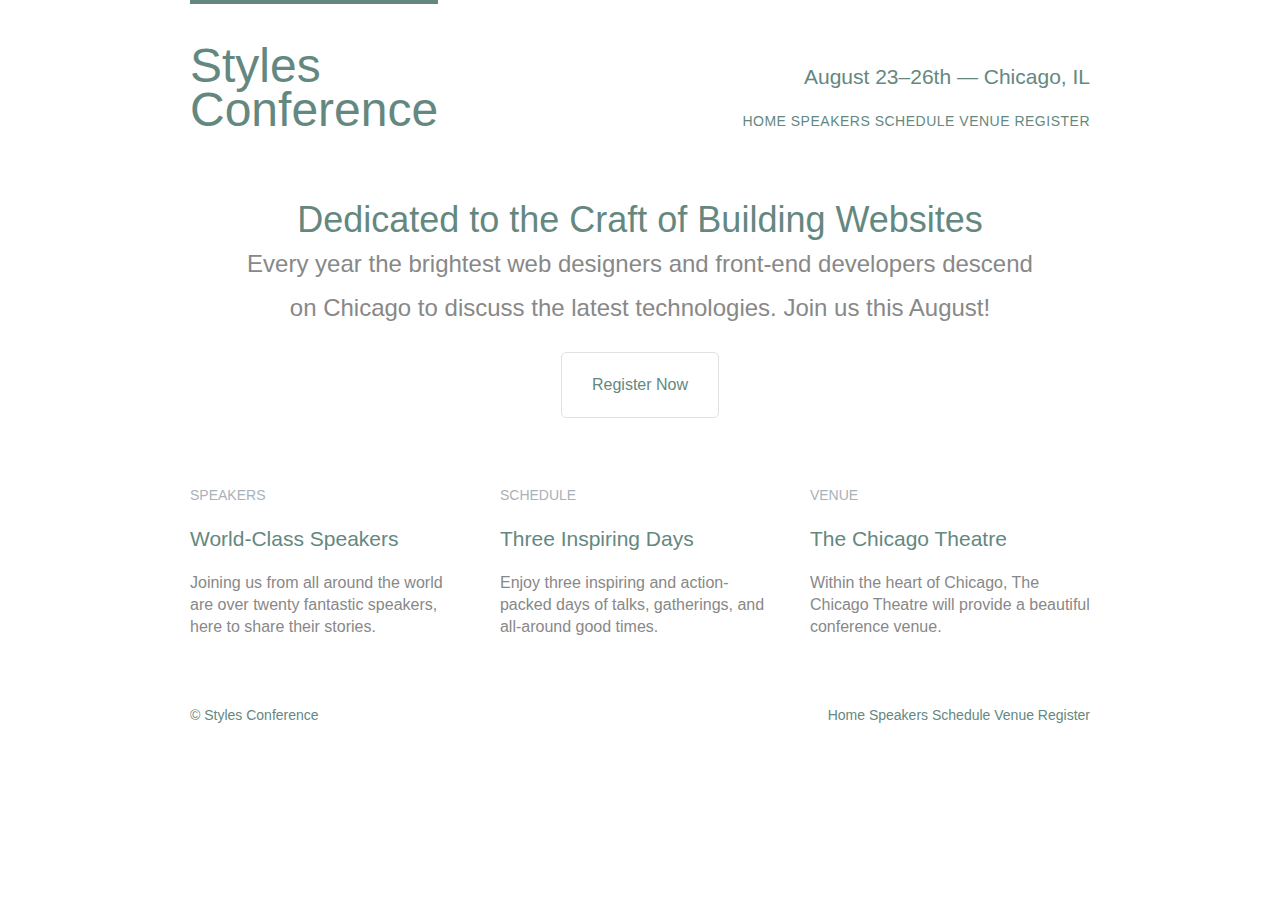
==== styles- conference/index.html @ a1624def "add the font lato" ====
<!DOCTYPE html>
<html>
    <head>
        <meta charset="utf-8">
        <title>Styles Conference</title>
        <link rel="stylesheet" href="assets/stylesheets/main.css">
        <link href="https://fonts.googleapis.com/css2?family=Lato:wght@100;300;400&display=swap" rel="stylesheet">
    </head>

    <header class="container group">
        <h1 class="logo">
            <a href="index.html">Styles <br> Conference</a>
        </h1>
        
        <h3 class="tagline">August 23&ndash;26th &mdash; Chicago, IL</h3>

        <nav class="nav primary-nav">
            <a href="index.html">Home</a>
            <a href="speakers.html">Speakers</a>
            <a href="schedule.html">Schedule</a>
            <a href="venue.html">Venue</a>
            <a href="register.html">Register</a>
        </nav>
    </header>

    <section class="hero container" >
        <h2>Dedicated to the Craft of Building Websites</h2>
        <p>Every year the brightest web designers and front-end developers descend on Chicago to discuss the latest technologies. Join us this August!</p>

        <a class="btn btn-alt" href="register.html">Register Now</a>
    </section>

    <section class="grid">

        <!-- Speakers -->

        <section class="teaser col-1-3">
            <a href="speakers.html">
                <h5>Speakers</h5>
                <h3>World-Class Speakers</h3>
            </a>
            <p>Joining us from all around the world are over twenty fantastic speakers, here to share their stories.</p>
        </section><!--

            Schedule

        --><section class="teaser col-1-3">
            <a href="schedule.html">
                <h5>Schedule</h5>
                <h3>Three Inspiring Days</h3>
            </a>
            
            <p>Enjoy three inspiring and action-packed days of talks, gatherings, and all-around good times.</p>
        </section><!--

            Venue
            
        --><section class="teaser col-1-3">
            <a href="venue.html">
                <h5>Venue</h5>
                <h3>The Chicago Theatre</h3>
            </a>
            
            <p>Within the heart of Chicago, The Chicago Theatre will provide a beautiful conference venue.</p>
        </section>
    </section>

    <footer class="primary-footer container group">
        <small>&copy; Styles Conference</small>

        <nav class="nav">
            <a href="index.html">Home</a>
            <a href="speakers.html">Speakers</a>
            <a href="schedule.html">Schedule</a>
            <a href="venue.html">Venue</a>
            <a href="register.html">Register</a>
        </nav>
    </footer>    
</html>
---- styles- conference/assets/stylesheets/main.css ----
/* http://meyerweb.com/eric/tools/css/reset/ 2. v2.0 | 20110126
  License: none (public domain)
*/

html, body, div, span, applet, object, iframe,
h1, h2, h3, h4, h5, h6, p, blockquote, pre,
a, abbr, acronym, address, big, cite, code,
del, dfn, em, img, ins, kbd, q, s, samp,
small, strike, strong, sub, sup, tt, var,
b, u, i, center,
dl, dt, dd, ol, ul, li,
fieldset, form, label, legend,
table, caption, tbody, tfoot, thead, tr, th, td,
article, aside, canvas, details, embed,
figure, figcaption, footer, header, hgroup,
menu, nav, output, ruby, section, summary,
time, mark, audio, video {
  margin: 0;
  padding: 0;
  border: 0;
  font-size: 100%;
  font: inherit;
  vertical-align: baseline;
}
/* HTML5 display-role reset for older browsers */
article, aside, details, figcaption, figure,
footer, header, hgroup, menu, nav, section {
  display: block;
}
body {
  line-height: 1;
}
ol, ul {
  list-style: none;
}
blockquote, q {
  quotes: none;
}
blockquote:before, blockquote:after,
q:before, q:after {
  content: '';
  content: none;
}
table {
  border-collapse: collapse;
  border-spacing: 0;
}

/*
  ========================================
  Custom styles
  ========================================
*/

body {
  color: #888;
  font: 300 16px/22px "Open Sans", "Helvetica Neue", Helvetica, Arial, sans-serif;
}

/*
  ========================================
  Grid
  ========================================
*/

*,
*:before,
*:after {
  -webkit-box-sizing: border-box;
     -moz-box-sizing: border-box;
          box-sizing: border-box;
}

.col-1-3 {
  width: 33.33%;
}

.col-2-3 {
  width: 66.66%;
}

.col-1-3,
.col-2-3 {
  display: inline-block;
  vertical-align: top;
}

.grid,
.col-1-3,
.col-2-3 {
  padding-left: 15px;
  padding-right: 15px;
}

.container,
.grid {
  margin: 0 auto;
  width: 960px;
}

.container {
  padding-left: 30px;
  padding-right: 30px;
}

.teaser a:hover h3 {
  color: #a9b2b9;
}

/*
  ========================================
  Typography
  ========================================
*/

h1, h3, h4, h5, p {
  margin-bottom: 22px;
}

h1, h2, h3, h4 {
  color: #648880;
}

h1 {
  font-size: 36px;
  line-height: 44px;
}

h2 {
  font-size: 24px;
  line-height: 44px;
}

h3 {
  font-size: 21px;
}

h4 {
  font-size: 18px;
}

h5 {
  color: #a9b2b9;
  font-size: 14px;
  font-weight: 400;
  text-transform: uppercase;
}

strong {
  font-weight: 400;
}

cite, em {
  font-style: italic;
}

/*
  ========================================
  Buttons
  ========================================
*/

.btn {
  border-radius: 5px;
  display: inline-block;
  margin: 0;
}

.btn-alt {
  border: 1px solid #dfe2e5;
  padding: 10px 30px;
}

/*
  ========================================
  Home
  ========================================
*/

.hero {
  line-height: 44px;
  padding: 22px 80px 66px 80px;
  text-align: center;
}

.hero h2 {
  font-size: 36px;
}

.hero p {
  font-size: 24px;
}

/*
  ========================================
  Clearfix
  ========================================
*/

.group:before,
.group:after {
  content: "";
  display: table;
}
.group:after {
  clear: both;
}
.group {
  clear: both;
  *zoom: 1;
}

/*
  ========================================
  Primary header
  ========================================
*/

.logo {
  border-top: 4px solid #648880;
  padding: 40px 0 22px 0;
  float: left;
}

.tagline {
  margin: 66px 0 22px 0;
  text-align: right;
}

.primary-nav {
  font-size: 14px;
  font-weight: 400;
  letter-spacing: .5px;
  text-transform: uppercase;
}

/*
  ========================================
  Primary footer
  ========================================
*/

.primary-footer {
  color: #648880;
  font-size: 14px;
  padding-bottom: 44px;
  padding-top: 44px;
}

.primary-footer small {
  float: left;
  font-weight: 400;
}

/*
  ========================================
  Links
  ========================================
*/

a:hover {
  color: #a9b2b9;
}

a {
  color: #648880;
  text-decoration: none;
}

.logo {
  border-top: 4px solid #648880;
  float: left;
  font-size: 48px;
  line-height: 44px;
  padding: 40px 0 22px 0;
}

p a {
  border-bottom: 1px solid #dfe2e5;
}

/*
  ========================================
  Navigation
  ========================================
*/

.nav {
  text-align: right;
}
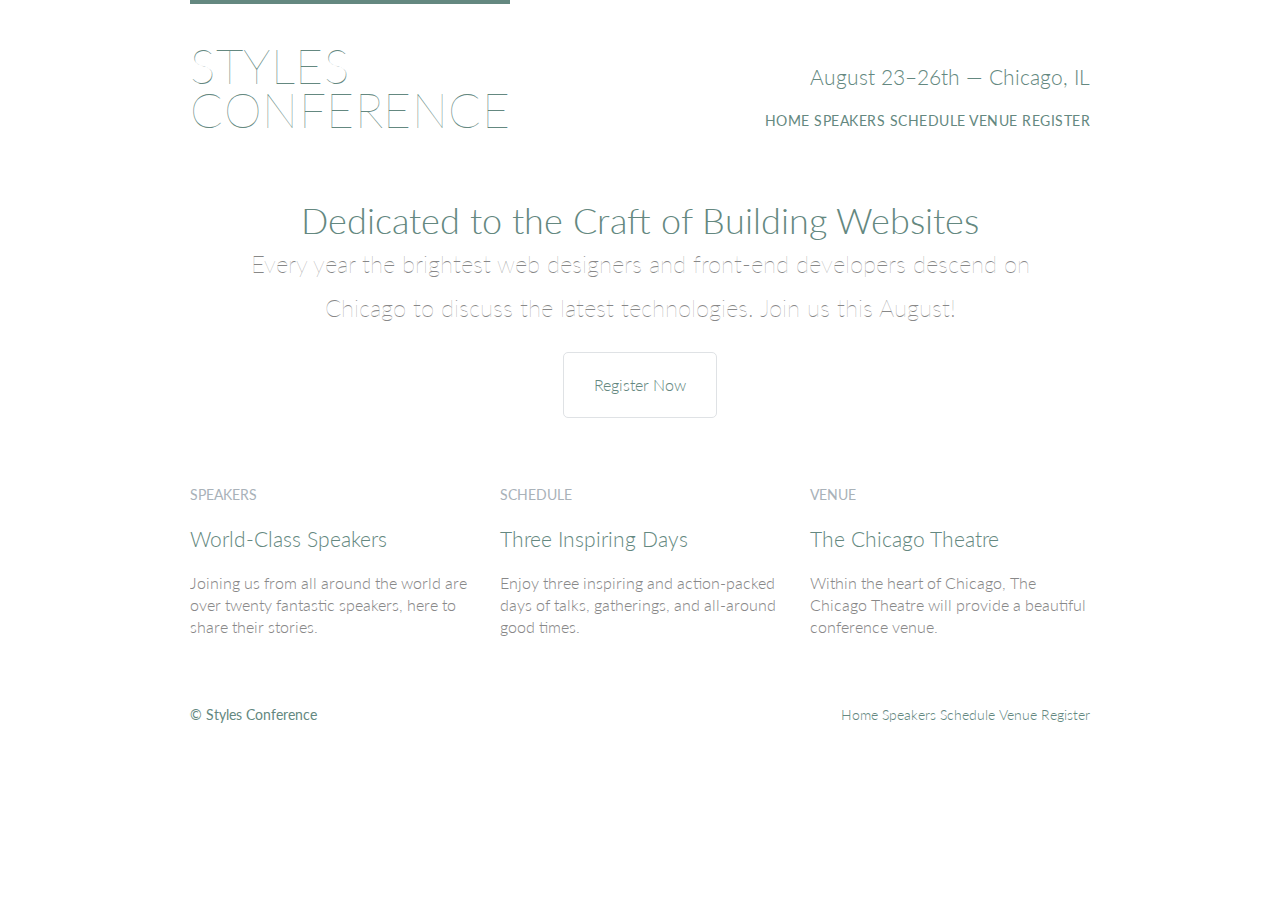
==== commit ada052ad: "refactor code into body tags" ====
--- a/styles- conference/index.html
+++ b/styles- conference/index.html
@@ -7,73 +7,75 @@
         <link href="https://fonts.googleapis.com/css2?family=Lato:wght@100;300;400&display=swap" rel="stylesheet">
     </head>
 
-    <header class="container group">
-        <h1 class="logo">
-            <a href="index.html">Styles <br> Conference</a>
-        </h1>
-        
-        <h3 class="tagline">August 23&ndash;26th &mdash; Chicago, IL</h3>
-
-        <nav class="nav primary-nav">
-            <a href="index.html">Home</a>
-            <a href="speakers.html">Speakers</a>
-            <a href="schedule.html">Schedule</a>
-            <a href="venue.html">Venue</a>
-            <a href="register.html">Register</a>
-        </nav>
-    </header>
-
-    <section class="hero container" >
-        <h2>Dedicated to the Craft of Building Websites</h2>
-        <p>Every year the brightest web designers and front-end developers descend on Chicago to discuss the latest technologies. Join us this August!</p>
-
-        <a class="btn btn-alt" href="register.html">Register Now</a>
-    </section>
-
-    <section class="grid">
-
-        <!-- Speakers -->
-
-        <section class="teaser col-1-3">
-            <a href="speakers.html">
-                <h5>Speakers</h5>
-                <h3>World-Class Speakers</h3>
-            </a>
-            <p>Joining us from all around the world are over twenty fantastic speakers, here to share their stories.</p>
-        </section><!--
-
-            Schedule
-
-        --><section class="teaser col-1-3">
-            <a href="schedule.html">
-                <h5>Schedule</h5>
-                <h3>Three Inspiring Days</h3>
-            </a>
+    <body>
+        <header class="container group">
+            <h1 class="logo">
+                <a href="index.html">Styles <br> Conference</a>
+            </h1>
             
-            <p>Enjoy three inspiring and action-packed days of talks, gatherings, and all-around good times.</p>
-        </section><!--
-
-            Venue
-            
-        --><section class="teaser col-1-3">
-            <a href="venue.html">
-                <h5>Venue</h5>
-                <h3>The Chicago Theatre</h3>
-            </a>
-            
-            <p>Within the heart of Chicago, The Chicago Theatre will provide a beautiful conference venue.</p>
+            <h3 class="tagline">August 23&ndash;26th &mdash; Chicago, IL</h3>
+    
+            <nav class="nav primary-nav">
+                <a href="index.html">Home</a>
+                <a href="speakers.html">Speakers</a>
+                <a href="schedule.html">Schedule</a>
+                <a href="venue.html">Venue</a>
+                <a href="register.html">Register</a>
+            </nav>
+        </header>
+    
+        <section class="hero container" >
+            <h2>Dedicated to the Craft of Building Websites</h2>
+            <p>Every year the brightest web designers and front-end developers descend on Chicago to discuss the latest technologies. Join us this August!</p>
+    
+            <a class="btn btn-alt" href="register.html">Register Now</a>
         </section>
-    </section>
-
-    <footer class="primary-footer container group">
-        <small>&copy; Styles Conference</small>
-
-        <nav class="nav">
-            <a href="index.html">Home</a>
-            <a href="speakers.html">Speakers</a>
-            <a href="schedule.html">Schedule</a>
-            <a href="venue.html">Venue</a>
-            <a href="register.html">Register</a>
-        </nav>
-    </footer>    
+    
+        <section class="grid">
+    
+            <!-- Speakers -->
+    
+            <section class="teaser col-1-3">
+                <a href="speakers.html">
+                    <h5>Speakers</h5>
+                    <h3>World-Class Speakers</h3>
+                </a>
+                <p>Joining us from all around the world are over twenty fantastic speakers, here to share their stories.</p>
+            </section><!--
+    
+                Schedule
+    
+            --><section class="teaser col-1-3">
+                <a href="schedule.html">
+                    <h5>Schedule</h5>
+                    <h3>Three Inspiring Days</h3>
+                </a>
+                
+                <p>Enjoy three inspiring and action-packed days of talks, gatherings, and all-around good times.</p>
+            </section><!--
+    
+                Venue
+                
+            --><section class="teaser col-1-3">
+                <a href="venue.html">
+                    <h5>Venue</h5>
+                    <h3>The Chicago Theatre</h3>
+                </a>
+                
+                <p>Within the heart of Chicago, The Chicago Theatre will provide a beautiful conference venue.</p>
+            </section>
+        </section>
+    
+        <footer class="primary-footer container group">
+            <small>&copy; Styles Conference</small>
+    
+            <nav class="nav">
+                <a href="index.html">Home</a>
+                <a href="speakers.html">Speakers</a>
+                <a href="schedule.html">Schedule</a>
+                <a href="venue.html">Venue</a>
+                <a href="register.html">Register</a>
+            </nav>
+        </footer>    
+    </body>
 </html>--- a/styles- conference/assets/stylesheets/main.css
+++ b/styles- conference/assets/stylesheets/main.css
@@ -54,7 +54,7 @@
 
 body {
   color: #888;
-  font: 300 16px/22px "Open Sans", "Helvetica Neue", Helvetica, Arial, sans-serif;
+  font: 300 16px/22px "Lato", "Open Sans", "Helvetica Neue", Helvetica, Arial, sans-serif;
 }
 
 /*
@@ -71,18 +71,15 @@
           box-sizing: border-box;
 }
 
-.col-1-3 {
-  width: 33.33%;
-}
-
-.col-2-3 {
-  width: 66.66%;
-}
-
-.col-1-3,
-.col-2-3 {
-  display: inline-block;
-  vertical-align: top;
+.container,
+.grid {
+  margin: 0 auto;
+  width: 960px;
+}
+
+.container {
+  padding-left: 30px;
+  padding-right: 30px;
 }
 
 .grid,
@@ -92,19 +89,37 @@
   padding-right: 15px;
 }
 
-.container,
-.grid {
-  margin: 0 auto;
-  width: 960px;
-}
-
-.container {
-  padding-left: 30px;
-  padding-right: 30px;
-}
-
-.teaser a:hover h3 {
-  color: #a9b2b9;
+.col-1-3,
+.col-2-3 {
+  display: inline-block;
+  vertical-align: top;
+}
+
+.col-1-3 {
+  width: 33.33%;
+}
+
+.col-2-3 {
+  width: 66.66%;
+}
+
+/*
+  ========================================
+  Clearfix
+  ========================================
+*/
+
+.group:before,
+.group:after {
+  content: "";
+  display: table;
+}
+.group:after {
+  clear: both;
+}
+.group {
+  clear: both;
+  *zoom: 1;
 }
 
 /*
@@ -112,13 +127,13 @@
   Typography
   ========================================
 */
+
+h1, h2, h3, h4 {
+  color: #648880;
+}
 
 h1, h3, h4, h5, p {
   margin-bottom: 22px;
-}
-
-h1, h2, h3, h4 {
-  color: #648880;
 }
 
 h1 {
@@ -152,6 +167,25 @@
 
 cite, em {
   font-style: italic;
+}
+
+/*
+  ========================================
+  Links
+  ========================================
+*/
+
+a {
+  color: #648880;
+  text-decoration: none;
+}
+
+a:hover {
+  color: #a9b2b9;
+}
+
+p a {
+  border-bottom: 1px solid #dfe2e5;
 }
 
 /*
@@ -173,53 +207,19 @@
 
 /*
   ========================================
-  Home
-  ========================================
-*/
-
-.hero {
-  line-height: 44px;
-  padding: 22px 80px 66px 80px;
-  text-align: center;
-}
-
-.hero h2 {
-  font-size: 36px;
-}
-
-.hero p {
-  font-size: 24px;
-}
-
-/*
-  ========================================
-  Clearfix
-  ========================================
-*/
-
-.group:before,
-.group:after {
-  content: "";
-  display: table;
-}
-.group:after {
-  clear: both;
-}
-.group {
-  clear: both;
-  *zoom: 1;
-}
-
-/*
-  ========================================
   Primary header
   ========================================
 */
 
 .logo {
   border-top: 4px solid #648880;
+  float: left;
+  font-size: 48px;
+  font-weight: 100;
+  letter-spacing: .5px;
+  line-height: 44px;
   padding: 40px 0 22px 0;
-  float: left;
+  text-transform: uppercase;
 }
 
 .tagline {
@@ -254,37 +254,35 @@
 
 /*
   ========================================
-  Links
-  ========================================
-*/
-
-a:hover {
-  color: #a9b2b9;
-}
-
-a {
-  color: #648880;
-  text-decoration: none;
-}
-
-.logo {
-  border-top: 4px solid #648880;
-  float: left;
-  font-size: 48px;
-  line-height: 44px;
-  padding: 40px 0 22px 0;
-}
-
-p a {
-  border-bottom: 1px solid #dfe2e5;
-}
-
-/*
-  ========================================
   Navigation
   ========================================
 */
 
 .nav {
   text-align: right;
+}
+
+/*
+  ========================================
+  Home
+  ========================================
+*/
+
+.hero {
+  line-height: 44px;
+  padding: 22px 80px 66px 80px;
+  text-align: center;
+}
+
+.hero h2 {
+  font-size: 36px;
+}
+
+.hero p {
+  font-size: 24px;
+  font-weight: 100;
+}
+
+.teaser a:hover h3 {
+  color: #a9b2b9;
 }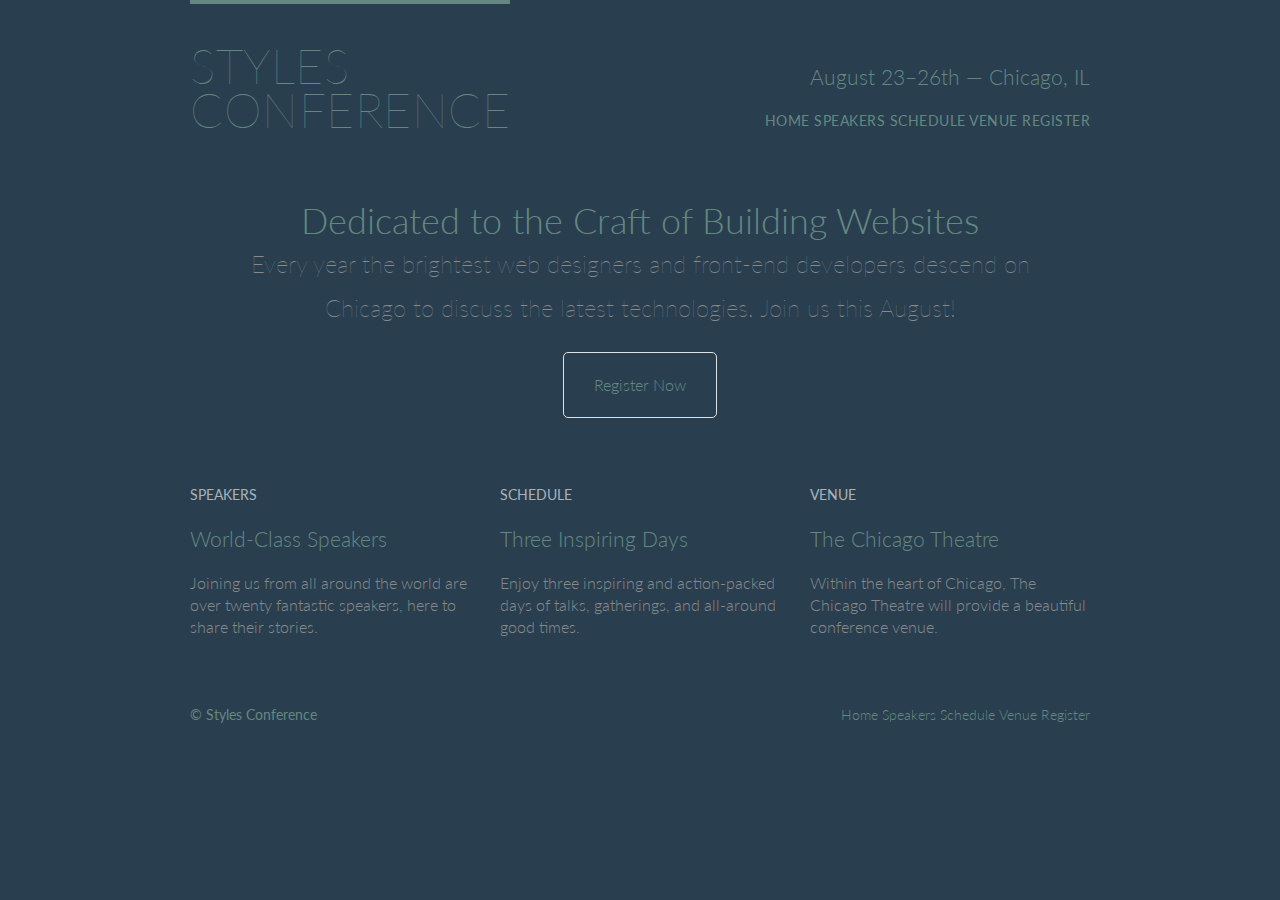
==== commit 1e1a820a: "add primary-header class to each page header" ====
--- a/styles- conference/index.html
+++ b/styles- conference/index.html
@@ -8,7 +8,7 @@
     </head>
 
     <body>
-        <header class="container group">
+        <header class="primary-header container group">
             <h1 class="logo">
                 <a href="index.html">Styles <br> Conference</a>
             </h1>
--- a/styles- conference/assets/stylesheets/main.css
+++ b/styles- conference/assets/stylesheets/main.css
@@ -53,6 +53,7 @@
 */
 
 body {
+  background: #293f50;
   color: #888;
   font: 300 16px/22px "Lato", "Open Sans", "Helvetica Neue", Helvetica, Arial, sans-serif;
 }
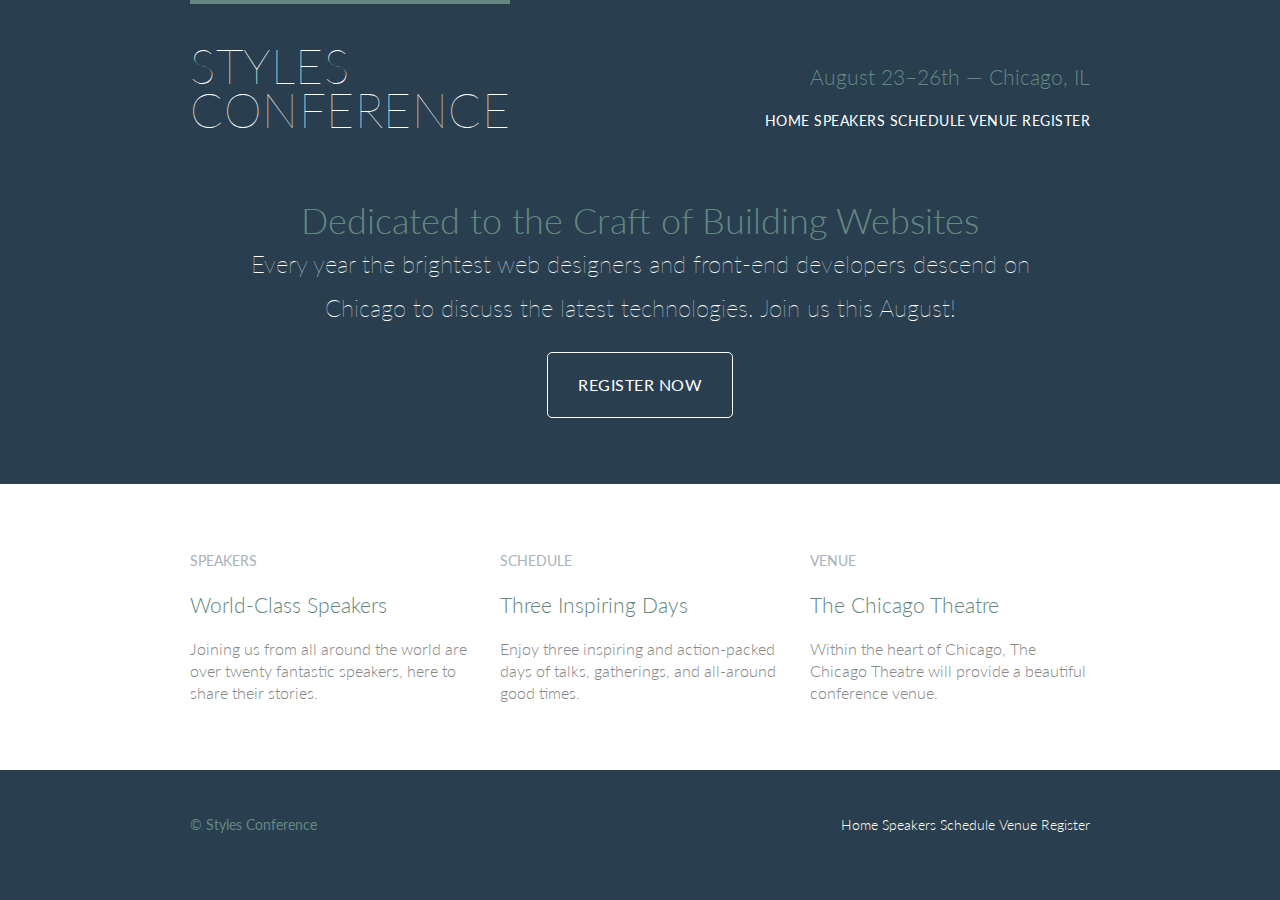
==== commit a4806ddc: "changed grid to a div and background of teasers" ====
--- a/styles- conference/index.html
+++ b/styles- conference/index.html
@@ -31,39 +31,41 @@
             <a class="btn btn-alt" href="register.html">Register Now</a>
         </section>
     
-        <section class="grid">
+        <section class="row">
+            <div class="grid">
     
-            <!-- Speakers -->
-    
-            <section class="teaser col-1-3">
-                <a href="speakers.html">
-                    <h5>Speakers</h5>
-                    <h3>World-Class Speakers</h3>
-                </a>
-                <p>Joining us from all around the world are over twenty fantastic speakers, here to share their stories.</p>
-            </section><!--
-    
-                Schedule
-    
-            --><section class="teaser col-1-3">
-                <a href="schedule.html">
-                    <h5>Schedule</h5>
-                    <h3>Three Inspiring Days</h3>
-                </a>
-                
-                <p>Enjoy three inspiring and action-packed days of talks, gatherings, and all-around good times.</p>
-            </section><!--
-    
-                Venue
-                
-            --><section class="teaser col-1-3">
-                <a href="venue.html">
-                    <h5>Venue</h5>
-                    <h3>The Chicago Theatre</h3>
-                </a>
-                
-                <p>Within the heart of Chicago, The Chicago Theatre will provide a beautiful conference venue.</p>
-            </section>
+                <!-- Speakers -->
+        
+                <section class="teaser col-1-3">
+                    <a href="speakers.html">
+                        <h5>Speakers</h5>
+                        <h3>World-Class Speakers</h3>
+                    </a>
+                    <p>Joining us from all around the world are over twenty fantastic speakers, here to share their stories.</p>
+                </section><!--
+        
+                    Schedule
+        
+                --><section class="teaser col-1-3">
+                    <a href="schedule.html">
+                        <h5>Schedule</h5>
+                        <h3>Three Inspiring Days</h3>
+                    </a>
+                    
+                    <p>Enjoy three inspiring and action-packed days of talks, gatherings, and all-around good times.</p>
+                </section><!--
+        
+                    Venue
+                    
+                --><section class="teaser col-1-3">
+                    <a href="venue.html">
+                        <h5>Venue</h5>
+                        <h3>The Chicago Theatre</h3>
+                    </a>
+                    
+                    <p>Within the heart of Chicago, The Chicago Theatre will provide a beautiful conference venue.</p>
+                </section>
+            </div>
         </section>
     
         <footer class="primary-footer container group">
--- a/styles- conference/assets/stylesheets/main.css
+++ b/styles- conference/assets/stylesheets/main.css
@@ -125,6 +125,18 @@
 
 /*
   ========================================
+  Rows
+  ========================================
+*/
+
+.row {
+  background: #fff;
+  min-width: 960px;
+  padding: 66px 0 44px 0;
+}
+
+/*
+  ========================================
   Typography
   ========================================
 */
@@ -189,6 +201,16 @@
   border-bottom: 1px solid #dfe2e5;
 }
 
+.primary-header a,
+.primary-footer a {
+  color: #fff;
+}
+
+.primary-header a:hover,
+.primary-footer a:hover {
+  color: #648880;
+}
+
 /*
   ========================================
   Buttons
@@ -197,13 +219,23 @@
 
 .btn {
   border-radius: 5px;
+  color: #fff;
+  cursor: pointer;
   display: inline-block;
+  font-weight: 400;
+  letter-spacing: .5px;
   margin: 0;
+  text-transform: uppercase;
 }
 
 .btn-alt {
-  border: 1px solid #dfe2e5;
+  border: 1px solid #fff;
   padding: 10px 30px;
+}
+
+.btn-alt:hover {
+  background: #fff;
+  color: #648880;
 }
 
 /*
@@ -270,6 +302,7 @@
 */
 
 .hero {
+  color: #fff;
   line-height: 44px;
   padding: 22px 80px 66px 80px;
   text-align: center;
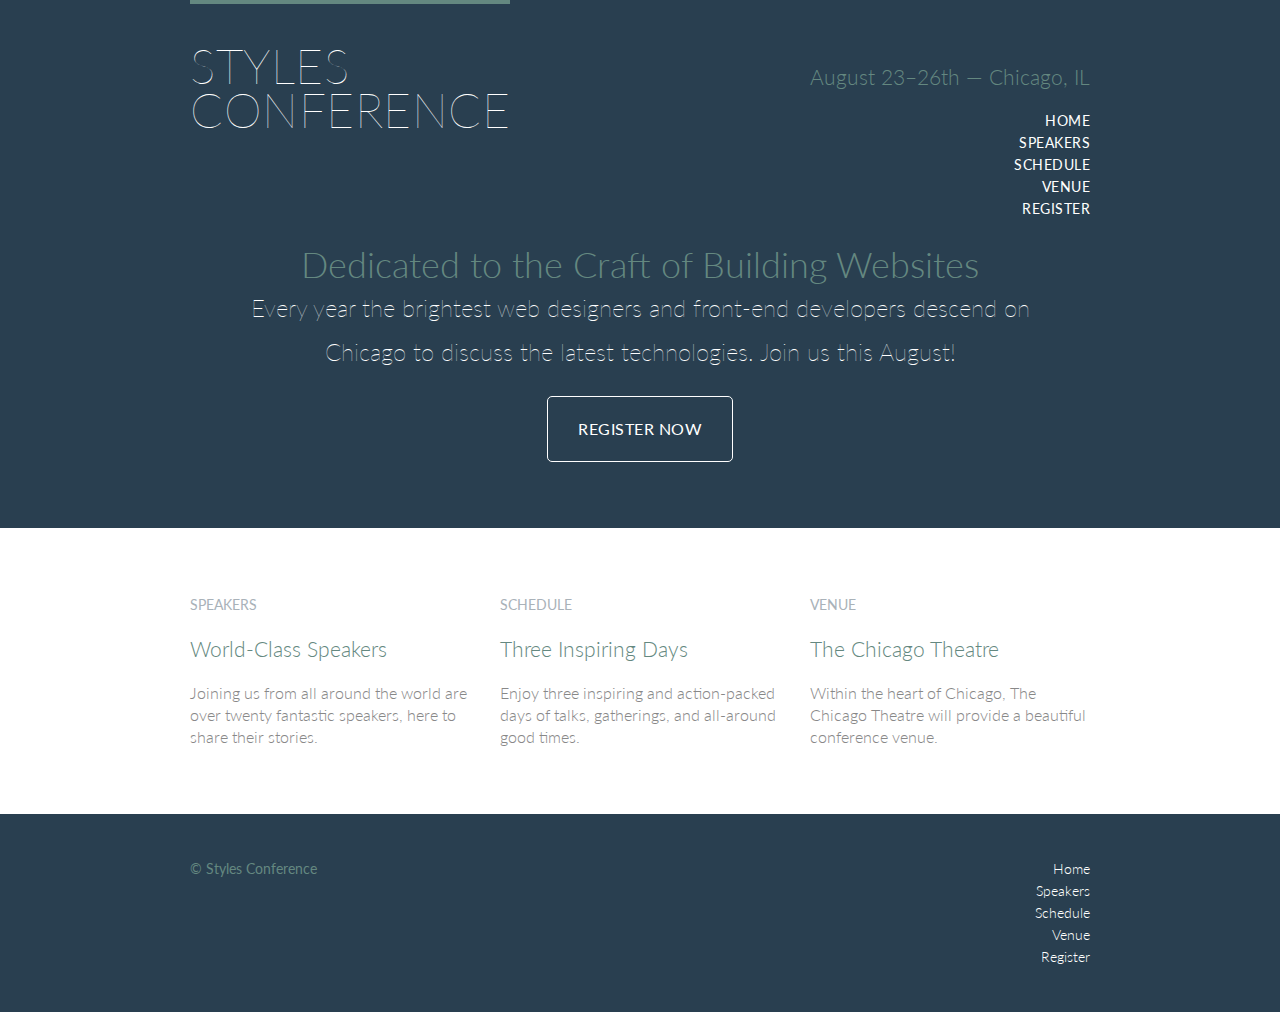
==== commit 3b0f8c7e: "Modify header and footer nav to ul" ====
--- a/styles- conference/index.html
+++ b/styles- conference/index.html
@@ -16,11 +16,13 @@
             <h3 class="tagline">August 23&ndash;26th &mdash; Chicago, IL</h3>
     
             <nav class="nav primary-nav">
-                <a href="index.html">Home</a>
-                <a href="speakers.html">Speakers</a>
-                <a href="schedule.html">Schedule</a>
-                <a href="venue.html">Venue</a>
-                <a href="register.html">Register</a>
+                <ul>
+                    <li><a href="index.html">Home</a></li><!--
+                    --><li><a href="speakers.html">Speakers</a></li><!--
+                    --><li><a href="schedule.html">Schedule</a></li><!--
+                    --><li><a href="Venue.html">Venue</a></li><!--
+                    --><li><a href="register.html">Register</a></li>
+                </ul>
             </nav>
         </header>
     
@@ -72,11 +74,13 @@
             <small>&copy; Styles Conference</small>
     
             <nav class="nav">
-                <a href="index.html">Home</a>
-                <a href="speakers.html">Speakers</a>
-                <a href="schedule.html">Schedule</a>
-                <a href="venue.html">Venue</a>
-                <a href="register.html">Register</a>
+                <ul>
+                    <li><a href="index.html">Home</a></li><!--
+                    --><li><a href="speakers.html">Speakers</a></li><!--
+                    --><li><a href="schedule.html">Schedule</a></li><!--
+                    --><li><a href="Venue.html">Venue</a></li><!--
+                    --><li><a href="register.html">Register</a></li>
+                </ul>
             </nav>
         </footer>    
     </body>
--- a/styles- conference/assets/stylesheets/main.css
+++ b/styles- conference/assets/stylesheets/main.css
@@ -129,10 +129,22 @@
   ========================================
 */
 
+.row,
+.row-alt {
+  min-width: 960px;
+}
+
 .row {
   background: #fff;
-  min-width: 960px;
   padding: 66px 0 44px 0;
+}
+
+.row-alt {
+  background: #cbe2c1;
+  background: -webkit-linear-gradient(to right, #a1d3b0, #f6f1d3);
+  background: -moz-linear-gradient(to right, #a1d3b0, #f6f1d3);
+  background: linear-gradient(to right, #a1d3b0, #f6f1d3);
+  padding: 44px 0 22px 0;
 }
 
 /*
@@ -180,6 +192,21 @@
 
 cite, em {
   font-style: italic;
+}
+
+/*
+  ========================================
+  Leads
+  ========================================
+*/
+
+.lead {
+  text-align: center;
+}
+
+.lead p {
+  font-size: 21px;
+  line-height: 33px;
 }
 
 /*
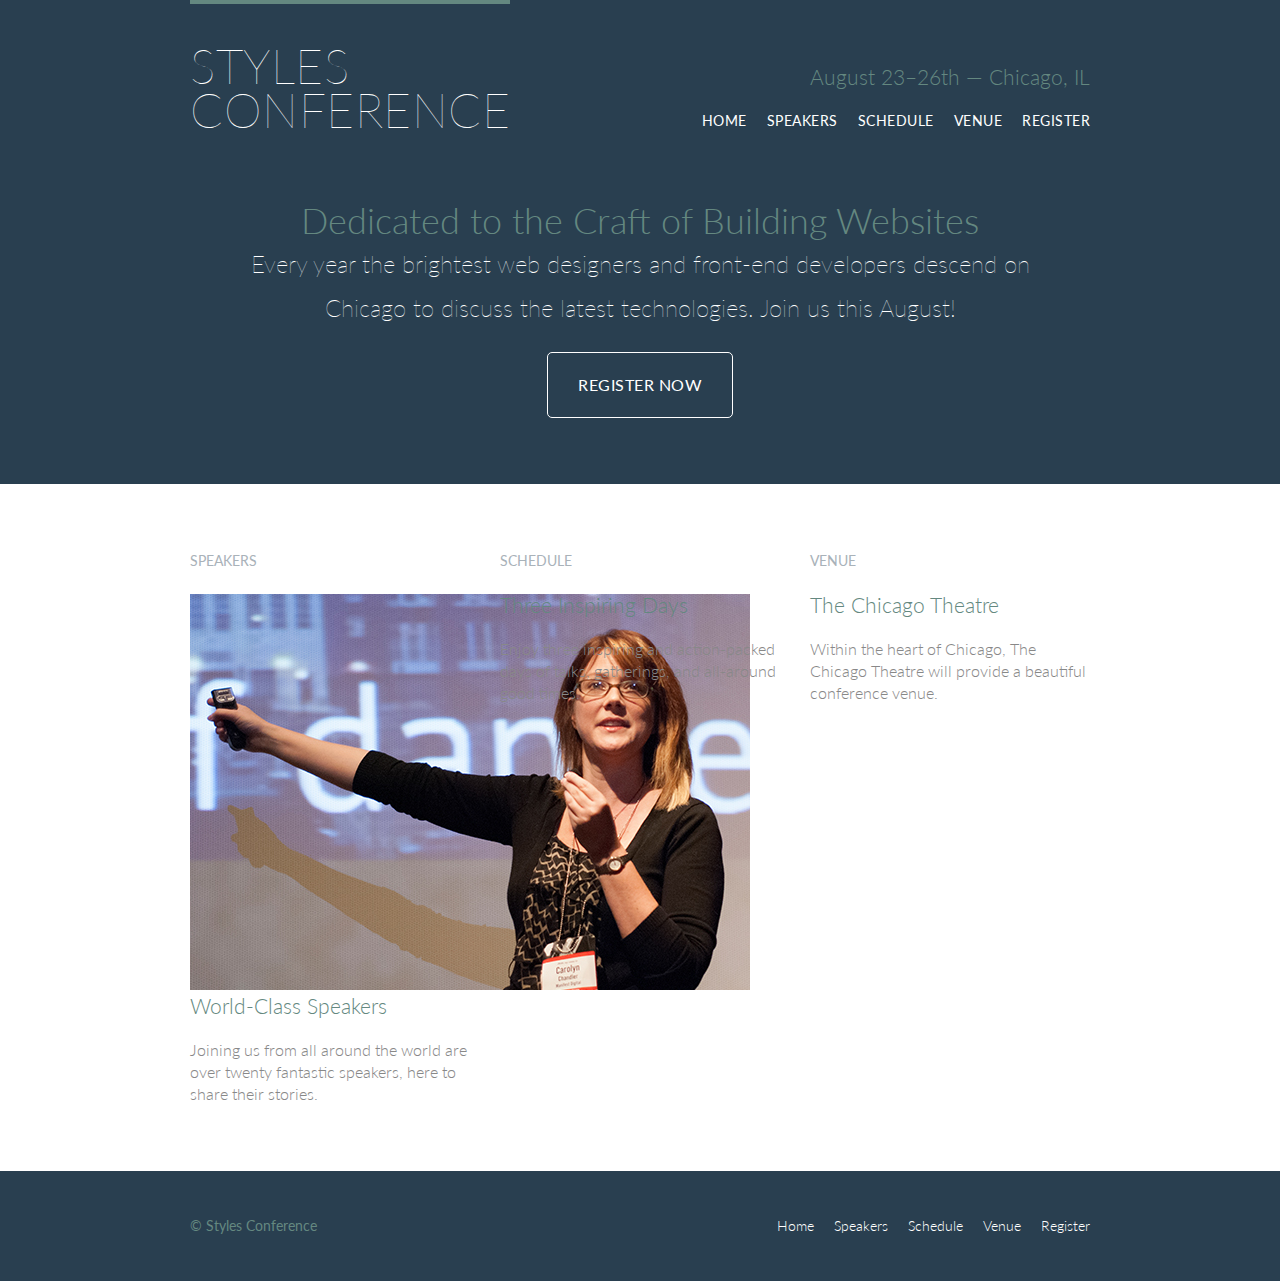
==== commit b02eb5fb: "add an image to speaker teaser" ====
--- a/styles- conference/index.html
+++ b/styles- conference/index.html
@@ -39,8 +39,9 @@
                 <!-- Speakers -->
         
                 <section class="teaser col-1-3">
+                    <h5>Speakers</h5>
                     <a href="speakers.html">
-                        <h5>Speakers</h5>
+                        <img src="assets/images/home/speakers.jpg" alt="Professional Speaker">
                         <h3>World-Class Speakers</h3>
                     </a>
                     <p>Joining us from all around the world are over twenty fantastic speakers, here to share their stories.</p>
--- a/styles- conference/assets/stylesheets/main.css
+++ b/styles- conference/assets/stylesheets/main.css
@@ -322,6 +322,16 @@
   text-align: right;
 }
 
+.nav li {
+  display: inline-block;
+  margin: 0 10px;
+  vertical-align: top;
+}
+
+.nav li:last-child {
+  margin-right: 0;
+}
+
 /*
   ========================================
   Home
@@ -346,4 +356,22 @@
 
 .teaser a:hover h3 {
   color: #a9b2b9;
+}
+
+/*
+  ========================================
+  Speakers
+  ========================================
+*/
+
+.speaker-info {
+  border: 1px solid #dfe2e5;
+  border-radius: 5px;
+  margin-top: 88px;
+  padding: 22px 0;
+  text-align: center;
+}
+
+.speaker {
+  margin-bottom: 44px;
 }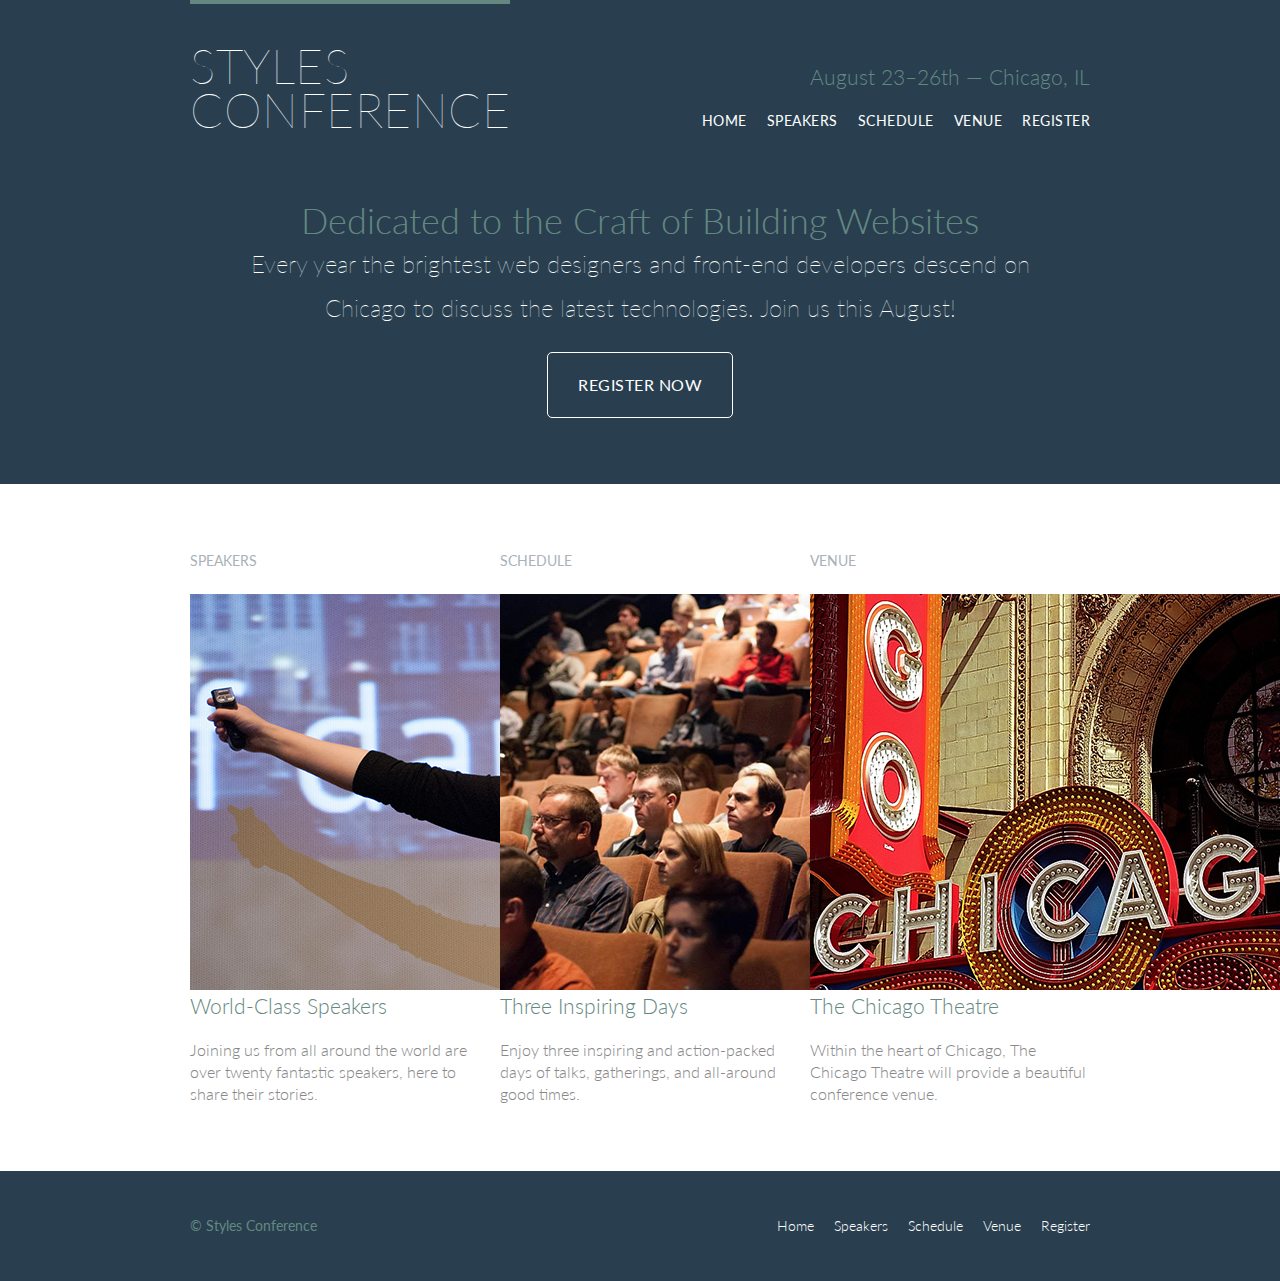
==== commit ebd6e646: "Add images to teasers" ====
--- a/styles- conference/index.html
+++ b/styles- conference/index.html
@@ -50,8 +50,9 @@
                     Schedule
         
                 --><section class="teaser col-1-3">
+                    <h5>Schedule</h5>
                     <a href="schedule.html">
-                        <h5>Schedule</h5>
+                        <img src="assets/images/home/schedule.jpg" alt="Schedule">
                         <h3>Three Inspiring Days</h3>
                     </a>
                     
@@ -61,8 +62,9 @@
                     Venue
                     
                 --><section class="teaser col-1-3">
+                    <h5>Venue</h5>
                     <a href="venue.html">
-                        <h5>Venue</h5>
+                        <img src="assets/images/home/venue.jpg" alt="Venue">
                         <h3>The Chicago Theatre</h3>
                     </a>
                     
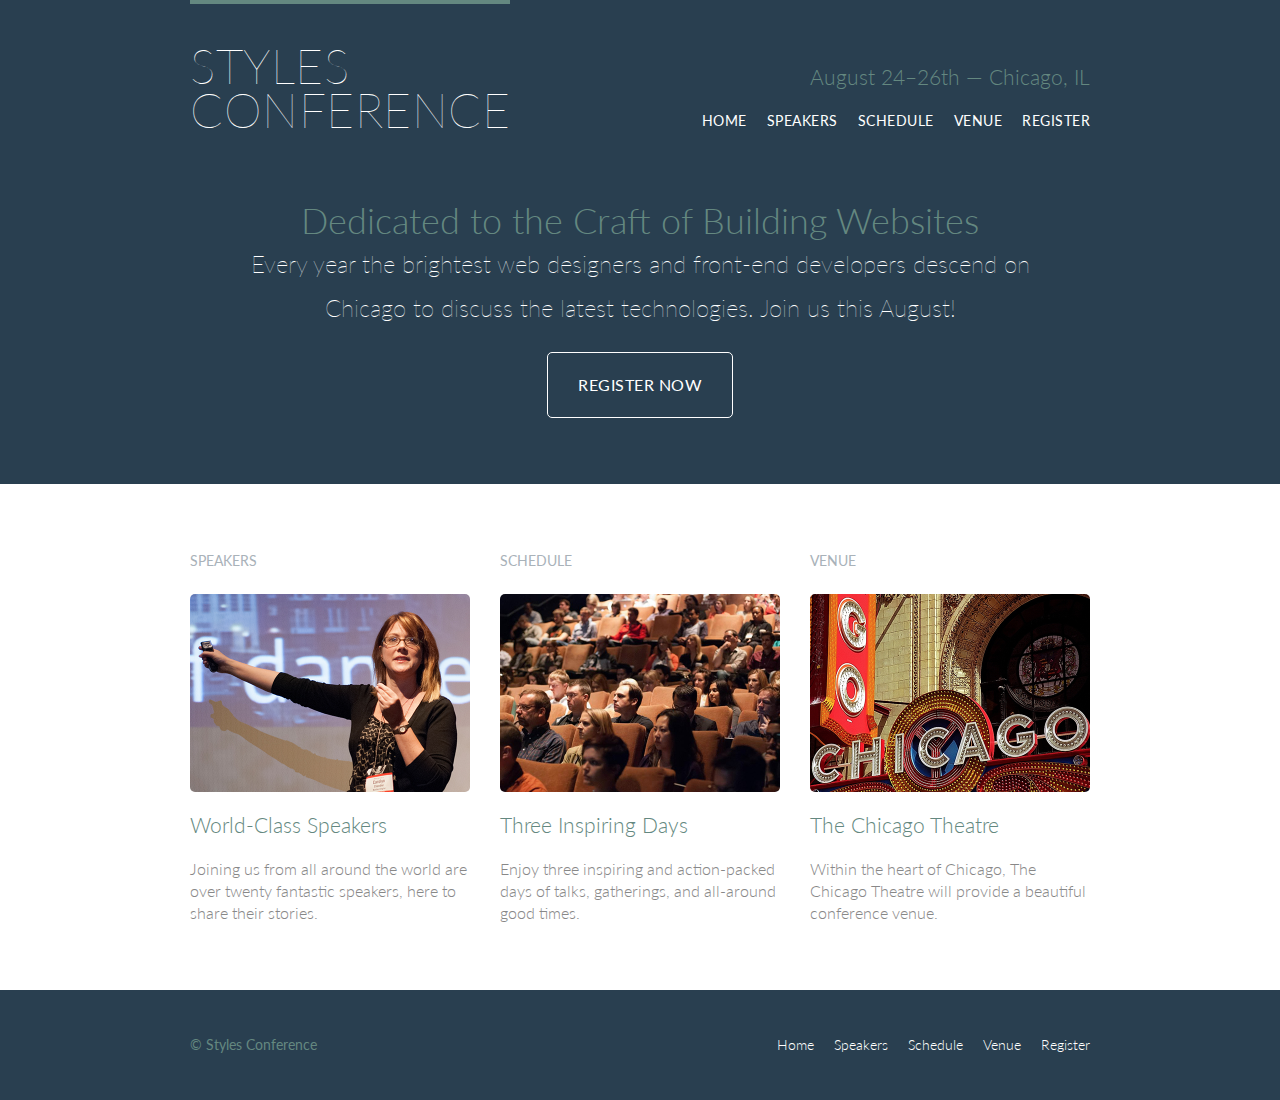
==== commit 19a0c3f3: "Change date" ====
--- a/styles- conference/index.html
+++ b/styles- conference/index.html
@@ -13,7 +13,7 @@
                 <a href="index.html">Styles <br> Conference</a>
             </h1>
             
-            <h3 class="tagline">August 23&ndash;26th &mdash; Chicago, IL</h3>
+            <h3 class="tagline">August 24&ndash;26th &mdash; Chicago, IL</h3>
     
             <nav class="nav primary-nav">
                 <ul>
--- a/styles- conference/assets/stylesheets/main.css
+++ b/styles- conference/assets/stylesheets/main.css
@@ -265,6 +265,17 @@
   color: #648880;
 }
 
+.btn-default {
+  border: 0;
+  background: #648880;
+  padding: 11px 30px;
+  font-size: 14px;
+}
+
+.btn-default:hover {
+  background: #77a198;
+}
+
 /*
   ========================================
   Primary header
@@ -358,6 +369,13 @@
   color: #a9b2b9;
 }
 
+.teaser img {
+  border-radius: 5px;
+  display: block;
+  margin-bottom: 22px;
+  max-width: 100%;
+}
+
 /*
   ========================================
   Speakers
@@ -368,10 +386,102 @@
   border: 1px solid #dfe2e5;
   border-radius: 5px;
   margin-top: 88px;
-  padding: 22px 0;
+  padding-bottom: 22px;
   text-align: center;
 }
 
 .speaker {
   margin-bottom: 44px;
+}
+
+.speaker-info img {
+  border-radius: 50%;
+  height: 130px;
+  margin: -66px 0 22px 0;
+  vertical-align: top;
+}
+
+/*
+  ========================================
+  Schedule
+  ========================================
+*/
+
+table {
+  margin-bottom: 44px;
+  width: 100px;
+}
+
+table:last-child {
+  margin-bottom: 0;
+}
+
+/*
+  ========================================
+  Venue
+  ========================================
+*/
+
+.venue-theatre {
+  margin-bottom:  66px;
+}
+
+.venue-hotel {
+  margin-bottom: 22px;
+}
+
+.venue-map {
+  height: 264px;
+}
+
+/*
+  ========================================
+  Register
+  ========================================
+*/
+
+.why-attend {
+  list-style: square;
+  margin: 0 0 22px 30px;
+}
+
+form {
+  margin-bottom: 22px;
+}
+
+input,
+select,
+textarea {
+  font: 300 16px/22px "Lato", "Open Sans", "Helvetica Neue", Helvetica, Arial, sans-serif;
+}
+
+.register-group label {
+  color: #648880;
+  cursor: pointer;
+  font-weight: 400;
+}
+
+.register-group input,
+.register-group select,
+.register-group textarea {
+  border: 1px solid #c6c9cc;
+  border-radius: 5px;
+  color: #888;
+  display: block;
+  margin: 5px 0 27px 0;
+  padding: 5px 8px;
+}
+
+.register-group input,
+.register-group textarea {
+  width: 100%;
+}
+
+.register-group select {
+  height: 34px;
+  width: 60px;
+}
+
+.register-group textarea {
+  height: 78px;
 }